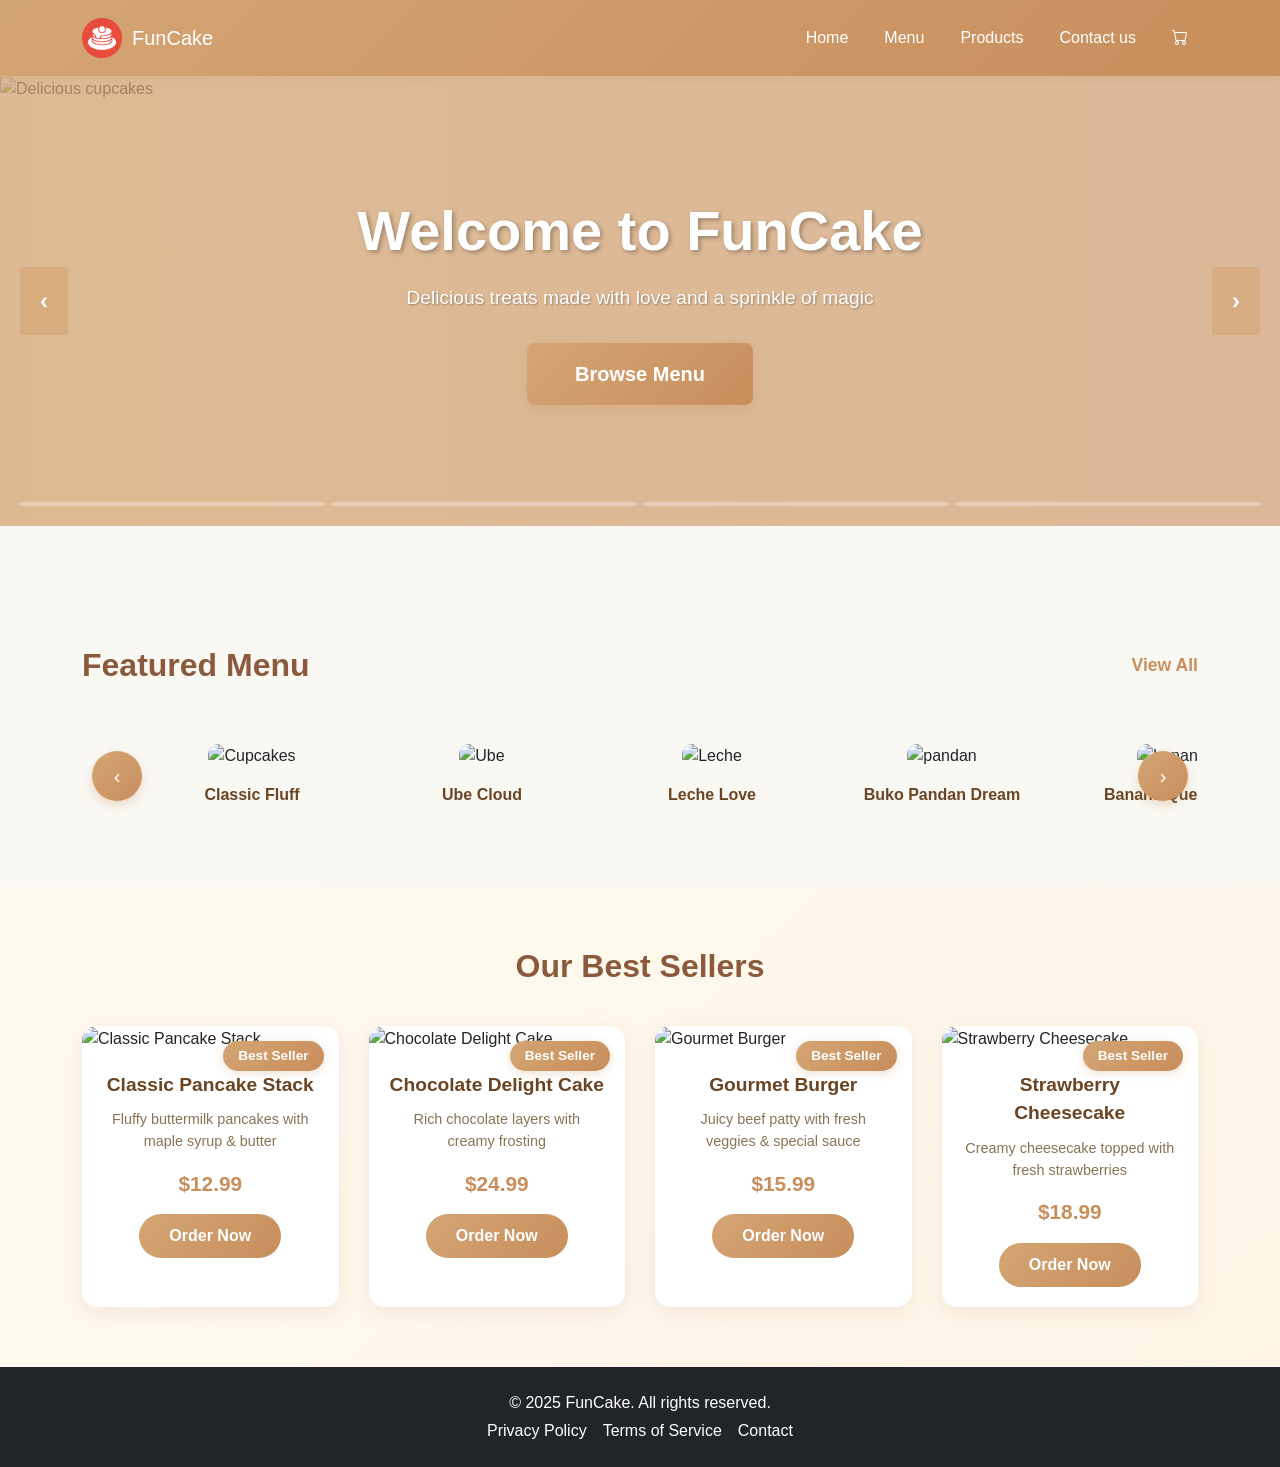
==== index.html @ 4bfc5a8a "Add files via upload" ====
<!DOCTYPE html>
<html lang="en">
  <head>
    <meta charset="UTF-8" />
    <meta name="viewport" content="width=device-width, initial-scale=1.0" />
    <title>FunCake</title>
    <link
      href="https://cdn.jsdelivr.net/npm/bootstrap@5.2.3/dist/css/bootstrap.min.css"
      rel="stylesheet"
      integrity="sha384-rbsA2VBKQhggwzxH7pPCaAqO46MgnOM80zW1RWuH61DGLwZJEdK2Kadq2F9CUG65"
      crossorigin="anonymous"
    />
    <link
      rel="stylesheet"
      href="https://cdn.jsdelivr.net/npm/bootstrap-icons/font/bootstrap-icons.css"
    />
    <style>
      html,
      body {
        height: 100%;
        margin: 0;
        font-family: "Segoe UI", Tahoma, Geneva, Verdana, sans-serif;
      }

      body {
        display: flex;
        flex-direction: column;
        background-color: #faf8f3;
      }

      .content-wrapper {
        flex: 1 0 auto;
      }

      footer {
        flex-shrink: 0;
      }

      nav {
        background: linear-gradient(135deg, #d4a574 0%, #c88e5c 100%);
        box-shadow: 0 2px 10px rgba(0, 0, 0, 0.1);
      }

      .nav-link {
        color: white;
        border-radius: 5px;
        border: 2px solid transparent;
        font-weight: 500;
      }

      .nav-link:hover {
        background-color: rgba(255, 255, 255, 0.2);
        border-color: rgba(255, 255, 255, 0.3);
        color: white;
      }

      /* Hero slideshow section */
      .hero-section {
        position: relative;
        width: 100%;
        overflow: hidden;
        margin-bottom: 60px;
      }

      .slideshow-container {
        position: relative;
        width: 100%;
        height: 450px;
        overflow: hidden;
      }

      .slide {
        display: none;
        width: 100%;
        height: 100%;
        position: relative;
      }

      .slide.active {
        display: block;
        animation: fadeIn 0.8s;
      }

      @keyframes fadeIn {
        from {
          opacity: 0;
        }
        to {
          opacity: 1;
        }
      }

      .slide img {
        width: 100%;
        height: 100%;
        object-fit: cover;
      }

      .slide-overlay {
        position: absolute;
        top: 0;
        left: 0;
        right: 0;
        bottom: 0;
        background: linear-gradient(
          to right,
          rgba(212, 165, 116, 0.75),
          rgba(200, 142, 92, 0.6)
        );
        display: flex;
        align-items: center;
        justify-content: center;
      }

      .slide-content {
        text-align: center;
        color: white;
        z-index: 10;
        max-width: 800px;
        padding: 20px;
      }

      .slide-content h1 {
        font-size: 3.5rem;
        font-weight: bold;
        margin-bottom: 20px;
        text-shadow: 2px 2px 4px rgba(0, 0, 0, 0.3);
      }

      .slide-content p {
        font-size: 1.2rem;
        margin-bottom: 30px;
        text-shadow: 1px 1px 2px rgba(0, 0, 0, 0.3);
      }

      .btn-pancake {
        background: linear-gradient(135deg, #d4a574 0%, #c88e5c 100%);
        border: none;
        color: white;
        font-weight: 600;
        transition: all 0.3s ease;
        box-shadow: 0 4px 15px rgba(200, 142, 92, 0.3);
      }

      .btn-pancake:hover {
        background: linear-gradient(135deg, #c88e5c 0%, #b67d4a 100%);
        transform: translateY(-2px);
        box-shadow: 0 6px 20px rgba(200, 142, 92, 0.4);
        color: white;
      }

      /* Progress bars at bottom */
      .progress-bars {
        position: absolute;
        bottom: 0;
        left: 0;
        right: 0;
        display: flex;
        gap: 8px;
        padding: 0 20px 20px;
        z-index: 20;
      }

      .progress-bar-item {
        flex: 1;
        height: 4px;
        background-color: rgba(255, 255, 255, 0.3);
        border-radius: 2px;
        overflow: hidden;
        cursor: pointer;
      }

      .progress-bar-fill {
        height: 100%;
        background-color: #d4a574;
        width: 0%;
        transition: width 0.1s linear;
      }

      .progress-bar-item.active .progress-bar-fill {
        animation: progressBar 5s linear;
      }

      @keyframes progressBar {
        from {
          width: 0%;
        }
        to {
          width: 100%;
        }
      }

      .progress-bar-item.completed .progress-bar-fill {
        width: 100%;
      }

      /* Navigation arrows */
      .prev,
      .next {
        cursor: pointer;
        position: absolute;
        top: 50%;
        transform: translateY(-50%);
        padding: 16px 20px;
        color: white;
        font-weight: bold;
        font-size: 24px;
        transition: 0.3s ease;
        user-select: none;
        background-color: rgba(212, 165, 116, 0.6);
        border: none;
        z-index: 15;
      }

      .prev {
        left: 20px;
        border-radius: 4px;
      }

      .next {
        right: 20px;
        border-radius: 4px;
      }

      .prev:hover,
      .next:hover {
        background-color: rgba(212, 165, 116, 0.9);
      }

      /* Featured Menu Section */
      .featured-menu {
        padding: 60px 0;
        background-color: #faf8f3;
      }

      .section-header {
        display: flex;
        justify-content: space-between;
        align-items: center;
        margin-bottom: 40px;
      }

      .section-header h2 {
        font-size: 2rem;
        font-weight: bold;
        margin: 0;
        color: #8b5a3c;
      }

      .view-all-link {
        color: #c88e5c;
        text-decoration: none;
        font-weight: 600;
        font-size: 1.1rem;
        transition: color 0.3s ease;
      }

      .view-all-link:hover {
        color: #d4a574;
        text-decoration: underline;
      }

      /* Menu carousel */
      .menu-carousel {
        position: relative;
        overflow: hidden;
        padding: 20px 60px;
      }

      .menu-items {
        display: flex;
        gap: 30px;
        transition: transform 0.5s ease;
        padding: 0 10px;
      }

      .menu-item {
        flex: 0 0 calc(20% - 24px);
        min-width: 200px;
        text-align: center;
      }

      .menu-item-image {
        width: 100%;
        height: 200px;
        object-fit: contain;
        margin-bottom: 15px;
        transition: transform 0.3s ease;
        border-radius: 10px;
      }

      .menu-item:hover .menu-item-image {
        transform: scale(1.05);
      }

      .menu-item-name {
        font-size: 1rem;
        font-weight: 600;
        color: #6b4423;
      }

      .carousel-nav {
        position: absolute;
        top: 50%;
        transform: translateY(-50%);
        background: linear-gradient(135deg, #d4a574 0%, #c88e5c 100%);
        color: white;
        border: none;
        border-radius: 50%;
        width: 50px;
        height: 50px;
        display: flex;
        align-items: center;
        justify-content: center;
        cursor: pointer;
        font-size: 20px;
        transition: all 0.3s;
        z-index: 10;
        box-shadow: 0 4px 10px rgba(200, 142, 92, 0.3);
      }

      .carousel-nav:hover {
        background: linear-gradient(135deg, #c88e5c 0%, #b67d4a 100%);
        transform: translateY(-50%) scale(1.1);
      }

      .carousel-prev {
        left: 10px;
      }

      .carousel-next {
        right: 10px;
      }

      /* Best Sellers Section */
      .best-sellers {
        padding: 60px 0;
        background: linear-gradient(135deg, #fff9f0 0%, #fef5e7 100%);
      }

      .best-sellers h2 {
        font-size: 2rem;
        font-weight: bold;
        color: #8b5a3c;
        margin-bottom: 40px;
      }

      .bestseller-grid {
        display: grid;
        grid-template-columns: repeat(4, 1fr);
        gap: 30px;
      }

      .bestseller-card {
        background: white;
        border-radius: 15px;
        overflow: hidden;
        box-shadow: 0 5px 20px rgba(139, 90, 60, 0.1);
        transition: all 0.3s ease;
        position: relative;
      }

      .bestseller-card:hover {
        transform: translateY(-10px);
        box-shadow: 0 10px 30px rgba(139, 90, 60, 0.2);
      }

      .bestseller-badge {
        position: absolute;
        top: 15px;
        right: 15px;
        background: linear-gradient(135deg, #d4a574 0%, #c88e5c 100%);
        color: white;
        padding: 5px 15px;
        border-radius: 20px;
        font-size: 0.85rem;
        font-weight: 600;
        z-index: 5;
        box-shadow: 0 2px 10px rgba(200, 142, 92, 0.3);
      }

      .bestseller-image {
        width: 100%;
        height: 250px;
        object-fit: cover;
      }

      .bestseller-info {
        padding: 20px;
        text-align: center;
      }

      .bestseller-name {
        font-size: 1.2rem;
        font-weight: 600;
        color: #6b4423;
        margin-bottom: 10px;
      }

      .bestseller-description {
        font-size: 0.9rem;
        color: #8b7355;
        margin-bottom: 15px;
      }

      .bestseller-price {
        font-size: 1.3rem;
        font-weight: bold;
        color: #c88e5c;
        margin-bottom: 15px;
      }

      .btn-order {
        background: linear-gradient(135deg, #d4a574 0%, #c88e5c 100%);
        border: none;
        color: white;
        padding: 10px 30px;
        border-radius: 25px;
        font-weight: 600;
        transition: all 0.3s ease;
      }

      .btn-order:hover {
        background: linear-gradient(135deg, #c88e5c 0%, #b67d4a 100%);
        transform: scale(1.05);
        color: white;
      }

      @media (max-width: 1200px) {
        .menu-item {
          flex: 0 0 calc(25% - 24px);
        }

        .bestseller-grid {
          grid-template-columns: repeat(2, 1fr);
        }
      }

      @media (max-width: 768px) {
        .menu-item {
          flex: 0 0 calc(50% - 24px);
        }

        .slide-content h1 {
          font-size: 2rem;
        }

        .bestseller-grid {
          grid-template-columns: 1fr;
        }
      }
    </style>
  </head>
  <body>
    <div class="content-wrapper">
      <!-- nav bar -->
      <nav class="navbar navbar-expand-lg bg-body-tertiary p-3">
        <div class="container">
          <div class="d-flex align-items-center">
            <img
              src="funcake-logo.png"
              alt="FunCake Logo"
              style="height: 40px; margin-right: 10px"
            />
            <a class="navbar-brand mb-0 h1 text-white" href="index.html"
              >FunCake</a
            >
          </div>
          <button
            class="navbar-toggler"
            type="button"
            data-bs-toggle="collapse"
            data-bs-target="#navbarNavAltMarkup"
            aria-controls="navbarNavAltMarkup"
            aria-expanded="false"
            aria-label="Toggle navigation"
          >
            <span class="navbar-toggler-icon"></span>
          </button>
          <div class="collapse navbar-collapse" id="navbarNavAltMarkup">
            <div class="navbar-nav ms-auto d-flex gap-3">
              <a
                class="nav-link active text-white"
                aria-current="page"
                href="index.html"
                >Home</a
              >
              <a class="nav-link text-white" href="menu.html">Menu</a>
              <a class="nav-link text-white" href="#">Products</a>
              <a class="nav-link text-white" href="#">Contact us</a>
              <a class="nav-link bi bi-cart" href="checkout.html"></a>
            </div>
          </div>
        </div>
      </nav>

      <!-- hero section with slideshow -->
      <section class="hero-section">
        <div class="slideshow-container">
          <div class="slide active">
            <img
              src="https://images.unsplash.com/photo-1578985545062-69928b1d9587?w=1600&h=450&fit=crop"
              alt="Delicious cupcakes"
            />
            <div class="slide-overlay">
              <div class="slide-content">
                <h1>Welcome to FunCake</h1>
                <p>Delicious treats made with love and a sprinkle of magic</p>
                <a href="#menu" class="btn btn-pancake btn-lg px-5 py-3"
                  >Browse Menu</a
                >
              </div>
            </div>
          </div>

          <div class="slide">
            <img
              src="https://images.unsplash.com/photo-1486427944299-d1955d23e34d?w=1600&h=450&fit=crop"
              alt="Beautiful cake"
            />
            <div class="slide-overlay">
              <div class="slide-content">
                <h1>Sweet Celebrations</h1>
                <p>Perfect cakes for every special moment in your life</p>
                <a href="#menu" class="btn btn-pancake btn-lg px-5 py-3"
                  >Order Now</a
                >
              </div>
            </div>
          </div>

          <div class="slide">
            <img
              src="https://images.unsplash.com/photo-1565958011703-44f9829ba187?w=1600&h=450&fit=crop"
              alt="Sweet treats"
            />
            <div class="slide-overlay">
              <div class="slide-content">
                <h1>Freshly Baked Daily</h1>
                <p>Discover our menu and find your next favorite bite</p>
                <a href="#menu" class="btn btn-pancake btn-lg px-5 py-3"
                  >Explore More</a
                >
              </div>
            </div>
          </div>

          <div class="slide">
            <img
              src="https://images.unsplash.com/photo-1614707267537-b85aaf00c4b7?w=1600&h=450&fit=crop"
              alt="Chocolate cake"
            />
            <div class="slide-overlay">
              <div class="slide-content">
                <h1>Indulge in Perfection</h1>
                <p>Premium ingredients, unforgettable flavors</p>
                <a href="#menu" class="btn btn-pancake btn-lg px-5 py-3"
                  >View Collection</a
                >
              </div>
            </div>
          </div>

          <!-- Navigation arrows -->
          <button class="prev" onclick="changeSlide(-1)">‹</button>
          <button class="next" onclick="changeSlide(1)">›</button>

          <!-- Progress bars -->
          <div class="progress-bars">
            <div class="progress-bar-item active" onclick="goToSlide(0)">
              <div class="progress-bar-fill"></div>
            </div>
            <div class="progress-bar-item" onclick="goToSlide(1)">
              <div class="progress-bar-fill"></div>
            </div>
            <div class="progress-bar-item" onclick="goToSlide(2)">
              <div class="progress-bar-fill"></div>
            </div>
            <div class="progress-bar-item" onclick="goToSlide(3)">
              <div class="progress-bar-fill"></div>
            </div>
          </div>
        </div>
      </section>

      <!-- Featured Menu Section -->
      <section class="featured-menu" id="menu">
        <div class="container">
          <div class="section-header">
            <h2>Featured Menu</h2>
            <a href="#" class="view-all-link">View All</a>
          </div>

          <div class="menu-carousel">
            <button
              class="carousel-nav carousel-prev"
              onclick="scrollMenuCarousel(-1)"
            >
              ‹
            </button>
            <button
              class="carousel-nav carousel-next"
              onclick="scrollMenuCarousel(1)"
            >
              ›
            </button>

            <div class="menu-items" id="menuItems">
              <div class="menu-item">
                <img
                  src="https://images.unsplash.com/photo-1597249637214-a85d31f434d6?ixlib=rb-4.1.0&ixid=M3wxMjA3fDB8MHxwaG90by1wYWdlfHx8fGVufDB8fHx8fA%3D%3D&w=300&h=300&fit=crop"
                  alt="Cupcakes"
                  class="menu-item-image"
                />
                <div class="menu-item-name">Classic Fluff</div>
              </div>

              <div class="menu-item">
                <img
                  src="https://deliciouslyrushed.com/wp-content/uploads/2024/03/stacked-ube-pancakes-with-ube-sauce.jpg"
                  alt="Ube"
                  class="menu-item-image"
                />
                <div class="menu-item-name">Ube Cloud</div>
              </div>

              <div class="menu-item">
                <img
                  src="https://images.pexels.com/photos/5865466/pexels-photo-5865466.jpeg"
                  alt="Leche"
                  class="menu-item-image"
                />
                <div class="menu-item-name">Leche Love</div>
              </div>

              <div class="menu-item">
                <img
                  src="https://images.pexels.com/photos/6802090/pexels-photo-6802090.jpeg?_gl=1*fgb988*_ga*NjczMzUxMzI5LjE3NTU3NzQyNDg.*_ga_8JE65Q40S6*czE3NjEyODE4MTkkbzUkZzEkdDE3NjEyODIyMTQkajU5JGwwJGgw&w=300&h=300&fit=crop"
                  alt="pandan"
                  class="menu-item-image"
                />
                <div class="menu-item-name">Buko Pandan Dream</div>
              </div>

              <div class="menu-item">
                <img
                  src="https://images.pexels.com/photos/7144977/pexels-photo-7144977.jpeg?_gl=1*mgyljw*_ga*NjczMzUxMzI5LjE3NTU3NzQyNDg.*_ga_8JE65Q40S6*czE3NjEyODE4MTkkbzUkZzEkdDE3NjEyODIzMDYkajQ0JGwwJGgw&w=300&h=300&fit=crop"
                  alt="banana"
                  class="menu-item-image"
                />
                <div class="menu-item-name">Banana Que Cake</div>
              </div>

              <div class="menu-item">
                <img
                  src="https://images.pexels.com/photos/7144893/pexels-photo-7144893.jpeg?_gl=1*1yf7g2a*_ga*NjczMzUxMzI5LjE3NTU3NzQyNDg.*_ga_8JE65Q40S6*czE3NjEyODE4MTkkbzUkZzEkdDE3NjEyODIzODgkajQ5JGwwJGgw&w=300&h=300&fit=crop"
                  alt="choco"
                  class="menu-item-image"
                />
                <div class="menu-item-name">Choco Pan</div>
              </div>

              <div class="menu-item">
                <img
                  src="https://images.pexels.com/photos/33853060/pexels-photo-33853060.jpeg?_gl=1*1xbv3md*_ga*NjczMzUxMzI5LjE3NTU3NzQyNDg.*_ga_8JE65Q40S6*czE3NjEyODE4MTkkbzUkZzEkdDE3NjEyODI0NjkkajMzJGwwJGgw&w=300&h=300&fit=crop"
                  alt="mango"
                  class="menu-item-image"
                />
                <div class="menu-item-name">Mango Float</div>
              </div>

              <div class="menu-item">
                <img
                  src="https://images.pexels.com/photos/6947305/pexels-photo-6947305.jpeg?_gl=1*1qynrow*_ga*NjczMzUxMzI5LjE3NTU3NzQyNDg.*_ga_8JE65Q40S6*czE3NjEyODE4MTkkbzUkZzEkdDE3NjEyODI3NjIkajI2JGwwJGgw&w=300&h=300&fit=crop"
                  alt="Drinks"
                  class="menu-item-image"
                />
                <div class="menu-item-name">Halo-Halo Cake</div>
              </div>
            </div>
          </div>
        </div>
      </section>

      <!-- Best Sellers Section -->
      <section class="best-sellers">
        <div class="container">
          <div class="text-center">
            <h2>Our Best Sellers</h2>
          </div>

          <div class="bestseller-grid">
            <div class="bestseller-card">
              <span class="bestseller-badge">Best Seller</span>
              <img
                src="https://images.unsplash.com/photo-1586985289688-ca3cf47d3e6e?w=400&h=300&fit=crop"
                alt="Classic Pancake Stack"
                class="bestseller-image"
              />
              <div class="bestseller-info">
                <div class="bestseller-name">Classic Pancake Stack</div>
                <div class="bestseller-description">
                  Fluffy buttermilk pancakes with maple syrup & butter
                </div>
                <div class="bestseller-price">$12.99</div>
                <button class="btn btn-order">Order Now</button>
              </div>
            </div>

            <div class="bestseller-card">
              <span class="bestseller-badge">Best Seller</span>
              <img
                src="https://images.unsplash.com/photo-1464305795204-6f5bbfc7fb81?w=400&h=300&fit=crop"
                alt="Chocolate Delight Cake"
                class="bestseller-image"
              />
              <div class="bestseller-info">
                <div class="bestseller-name">Chocolate Delight Cake</div>
                <div class="bestseller-description">
                  Rich chocolate layers with creamy frosting
                </div>
                <div class="bestseller-price">$24.99</div>
                <button class="btn btn-order">Order Now</button>
              </div>
            </div>

            <div class="bestseller-card">
              <span class="bestseller-badge">Best Seller</span>
              <img
                src="https://images.unsplash.com/photo-1603532648955-039310d9ed75?w=400&h=300&fit=crop"
                alt="Gourmet Burger"
                class="bestseller-image"
              />
              <div class="bestseller-info">
                <div class="bestseller-name">Gourmet Burger</div>
                <div class="bestseller-description">
                  Juicy beef patty with fresh veggies & special sauce
                </div>
                <div class="bestseller-price">$15.99</div>
                <button class="btn btn-order">Order Now</button>
              </div>
            </div>

            <div class="bestseller-card">
              <span class="bestseller-badge">Best Seller</span>
              <img
                src="https://images.unsplash.com/photo-1563805042-7684c019e1cb?w=400&h=300&fit=crop"
                alt="Strawberry Cheesecake"
                class="bestseller-image"
              />
              <div class="bestseller-info">
                <div class="bestseller-name">Strawberry Cheesecake</div>
                <div class="bestseller-description">
                  Creamy cheesecake topped with fresh strawberries
                </div>
                <div class="bestseller-price">$18.99</div>
                <button class="btn btn-order">Order Now</button>
              </div>
            </div>
          </div>
        </div>
      </section>
    </div>

    <!-- footer section -->
    <footer class="bg-dark text-white py-4">
      <div class="container text-center">
        <p class="mb-1">&copy; 2025 FunCake. All rights reserved.</p>
        <div class="d-flex justify-content-center gap-3">
          <a href="#" class="text-white text-decoration-none">Privacy Policy</a>
          <a href="#" class="text-white text-decoration-none"
            >Terms of Service</a
          >
          <a href="#" class="text-white text-decoration-none">Contact</a>
        </div>
      </div>
    </footer>

    <script
      src="https://cdn.jsdelivr.net/npm/bootstrap@5.2.3/dist/js/bootstrap.bundle.min.js"
      integrity="sha384-kenU1KFdBIe4zVF0s0G1M5b4hcpxyD9F7jL+jjXkk+Q2h455rYXK/7HAuoJl+0I4"
      crossorigin="anonymous"
    ></script>

    <script>
      // Hero slideshow
      let currentIndex = 0;
      const slides = document.querySelectorAll(".slide");
      const progressBars = document.querySelectorAll(".progress-bar-item");
      let autoSlideInterval;

      function showSlide(index) {
        if (index >= slides.length) {
          currentIndex = 0;
        } else if (index < 0) {
          currentIndex = slides.length - 1;
        } else {
          currentIndex = index;
        }

        slides.forEach((slide) => slide.classList.remove("active"));
        progressBars.forEach((bar, i) => {
          bar.classList.remove("active", "completed");
          if (i < currentIndex) {
            bar.classList.add("completed");
          }
        });

        slides[currentIndex].classList.add("active");
        progressBars[currentIndex].classList.add("active");
      }

      function changeSlide(direction) {
        showSlide(currentIndex + direction);
        resetAutoSlide();
      }

      function goToSlide(index) {
        showSlide(index);
        resetAutoSlide();
      }

      function autoSlide() {
        changeSlide(1);
      }

      function resetAutoSlide() {
        clearInterval(autoSlideInterval);
        autoSlideInterval = setInterval(autoSlide, 5000);
      }

      autoSlideInterval = setInterval(autoSlide, 5000);

      // Menu carousel
      let menuScrollPosition = 0;
      const menuItems = document.getElementById("menuItems");
      const menuItemWidth = 230;

      function scrollMenuCarousel(direction) {
        const maxScroll = menuItems.scrollWidth - menuItems.clientWidth;
        menuScrollPosition += direction * menuItemWidth * 2;

        if (menuScrollPosition < 0) {
          menuScrollPosition = 0;
        } else if (menuScrollPosition > maxScroll) {
          menuScrollPosition = maxScroll;
        }

        menuItems.style.transform = `translateX(-${menuScrollPosition}px)`;
      }
    </script>
  </body>
</html>
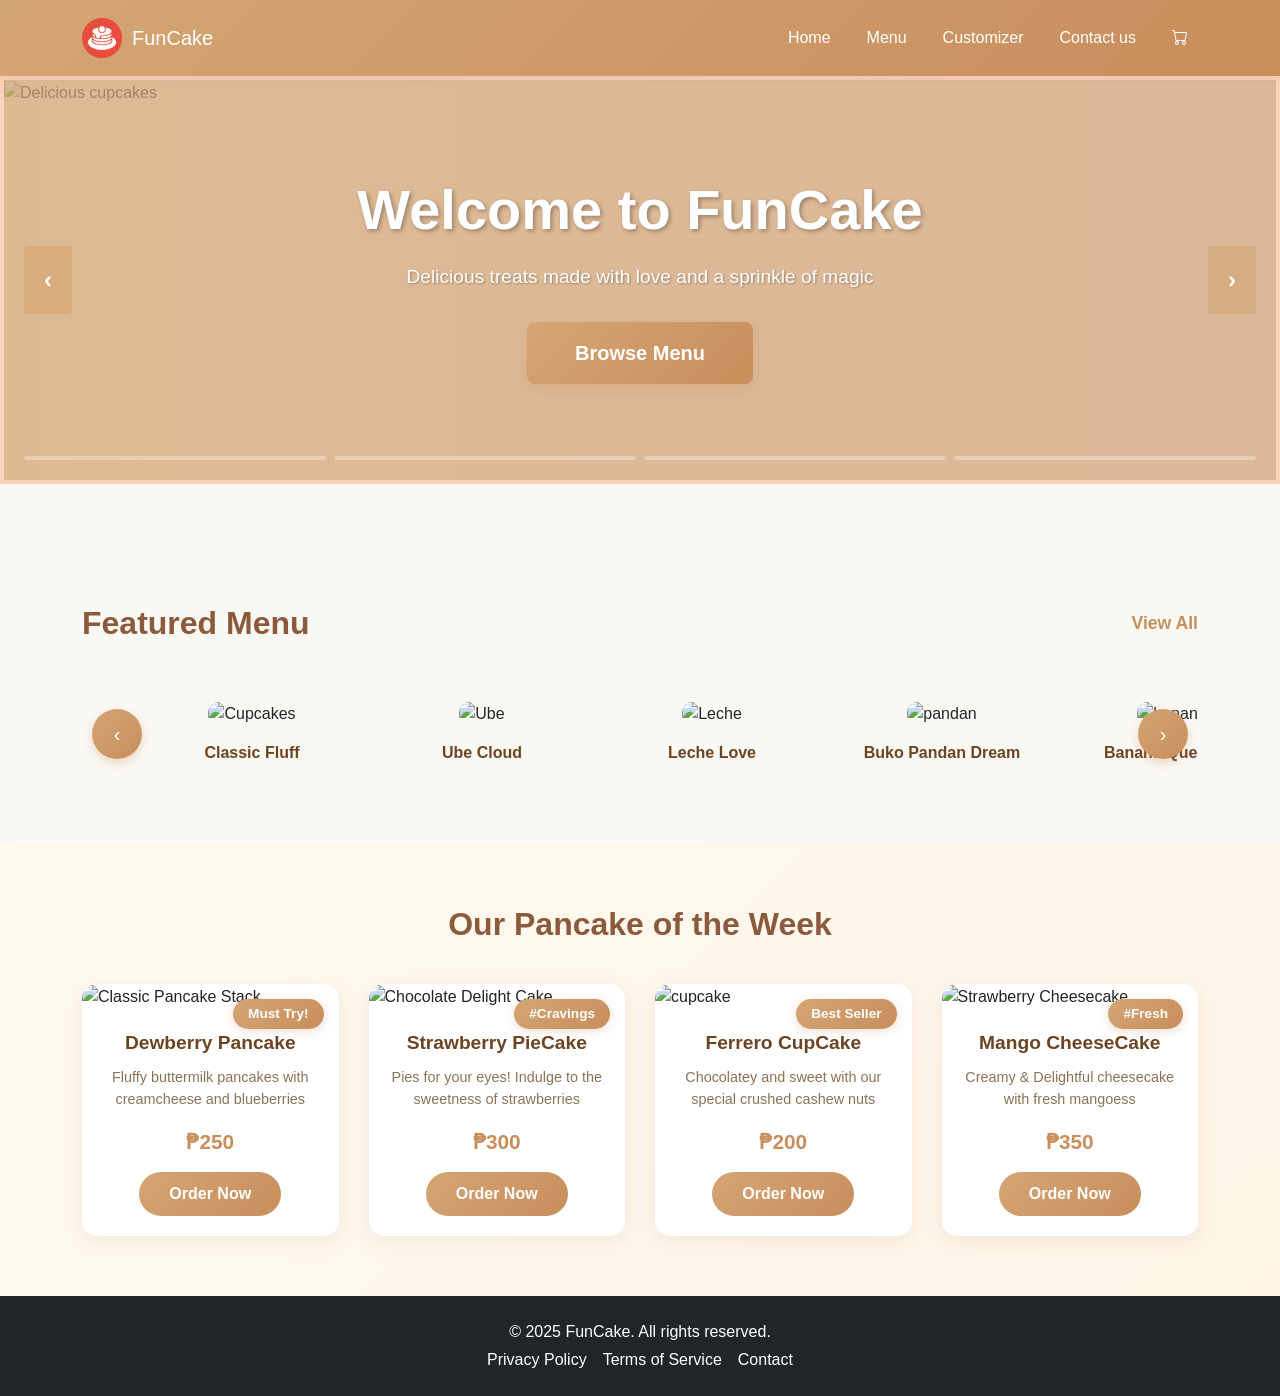
==== commit 0502dc83: "Add files via upload login and createaccount not yet done. need to change prices in customizer. need" ====
--- a/index.html
+++ b/index.html
@@ -60,12 +60,13 @@
         width: 100%;
         overflow: hidden;
         margin-bottom: 60px;
+        border: 4px solid rgba(255, 94, 0, 0.24);
       }
 
       .slideshow-container {
         position: relative;
         width: 100%;
-        height: 450px;
+        height: 400px;
         overflow: hidden;
       }
 
@@ -486,7 +487,9 @@
                 >Home</a
               >
               <a class="nav-link text-white" href="menu.html">Menu</a>
-              <a class="nav-link text-white" href="#">Products</a>
+              <a class="nav-link text-white" href="customizer.html"
+                >Customizer</a
+              >
               <a class="nav-link text-white" href="#">Contact us</a>
               <a class="nav-link bi bi-cart" href="checkout.html"></a>
             </div>
@@ -686,40 +689,40 @@
       <section class="best-sellers">
         <div class="container">
           <div class="text-center">
-            <h2>Our Best Sellers</h2>
+            <h2>Our Pancake of the Week</h2>
           </div>
 
           <div class="bestseller-grid">
             <div class="bestseller-card">
-              <span class="bestseller-badge">Best Seller</span>
+              <span class="bestseller-badge">Must Try!</span>
               <img
-                src="https://images.unsplash.com/photo-1586985289688-ca3cf47d3e6e?w=400&h=300&fit=crop"
+                src="https://images.pexels.com/photos/236804/pexels-photo-236804.jpeg?_gl=1*1b4y30a*_ga*NjczMzUxMzI5LjE3NTU3NzQyNDg.*_ga_8JE65Q40S6*czE3NjEzMDg3NzgkbzckZzEkdDE3NjEzMDg3OTEkajQ3JGwwJGgw&w=400&h=300&fit=crop"
                 alt="Classic Pancake Stack"
                 class="bestseller-image"
               />
               <div class="bestseller-info">
-                <div class="bestseller-name">Classic Pancake Stack</div>
+                <div class="bestseller-name">Dewberry Pancake</div>
                 <div class="bestseller-description">
-                  Fluffy buttermilk pancakes with maple syrup & butter
+                  Fluffy buttermilk pancakes with creamcheese and blueberries
                 </div>
-                <div class="bestseller-price">$12.99</div>
+                <div class="bestseller-price">₱250</div>
                 <button class="btn btn-order">Order Now</button>
               </div>
             </div>
 
             <div class="bestseller-card">
-              <span class="bestseller-badge">Best Seller</span>
+              <span class="bestseller-badge">#Cravings</span>
               <img
                 src="https://images.unsplash.com/photo-1464305795204-6f5bbfc7fb81?w=400&h=300&fit=crop"
                 alt="Chocolate Delight Cake"
                 class="bestseller-image"
               />
               <div class="bestseller-info">
-                <div class="bestseller-name">Chocolate Delight Cake</div>
+                <div class="bestseller-name">Strawberry PieCake</div>
                 <div class="bestseller-description">
-                  Rich chocolate layers with creamy frosting
+                  Pies for your eyes! Indulge to the sweetness of strawberries
                 </div>
-                <div class="bestseller-price">$24.99</div>
+                <div class="bestseller-price">₱300</div>
                 <button class="btn btn-order">Order Now</button>
               </div>
             </div>
@@ -728,32 +731,32 @@
               <span class="bestseller-badge">Best Seller</span>
               <img
                 src="https://images.unsplash.com/photo-1603532648955-039310d9ed75?w=400&h=300&fit=crop"
-                alt="Gourmet Burger"
+                alt="cupcake"
                 class="bestseller-image"
               />
               <div class="bestseller-info">
-                <div class="bestseller-name">Gourmet Burger</div>
+                <div class="bestseller-name">Ferrero CupCake</div>
                 <div class="bestseller-description">
-                  Juicy beef patty with fresh veggies & special sauce
+                  Chocolatey and sweet with our special crushed cashew nuts
                 </div>
-                <div class="bestseller-price">$15.99</div>
+                <div class="bestseller-price">₱200</div>
                 <button class="btn btn-order">Order Now</button>
               </div>
             </div>
 
             <div class="bestseller-card">
-              <span class="bestseller-badge">Best Seller</span>
+              <span class="bestseller-badge">#Fresh</span>
               <img
-                src="https://images.unsplash.com/photo-1563805042-7684c019e1cb?w=400&h=300&fit=crop"
+                src="https://images.pexels.com/photos/15399403/pexels-photo-15399403.jpeg?_gl=1*1dmiyk0*_ga*NjczMzUxMzI5LjE3NTU3NzQyNDg.*_ga_8JE65Q40S6*czE3NjEzMDg3NzgkbzckZzEkdDE3NjEzMDkzOTMkajE1JGwwJGgw&w=400&h=300&fit=crop"
                 alt="Strawberry Cheesecake"
                 class="bestseller-image"
               />
               <div class="bestseller-info">
-                <div class="bestseller-name">Strawberry Cheesecake</div>
+                <div class="bestseller-name">Mango CheeseCake</div>
                 <div class="bestseller-description">
-                  Creamy cheesecake topped with fresh strawberries
+                  Creamy & Delightful cheesecake with fresh mangoess
                 </div>
-                <div class="bestseller-price">$18.99</div>
+                <div class="bestseller-price">₱350</div>
                 <button class="btn btn-order">Order Now</button>
               </div>
             </div>
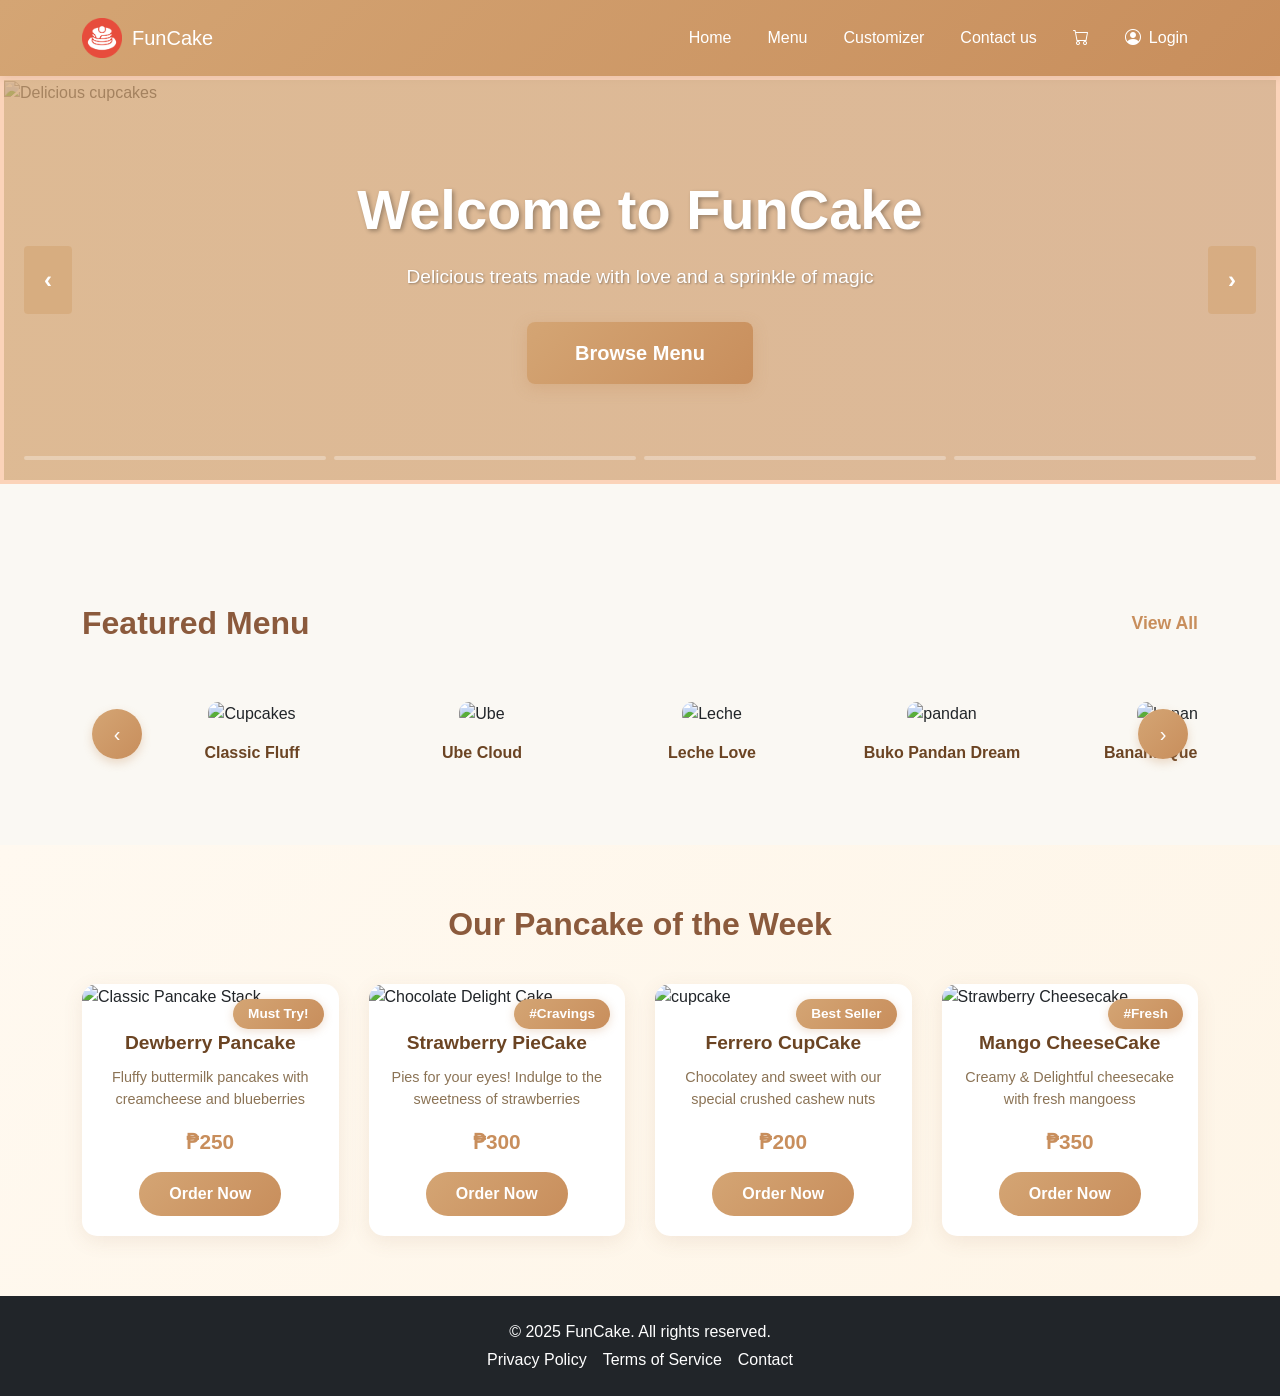
==== commit 0a0745fc: "Add files via upload" ====
--- a/index.html
+++ b/index.html
@@ -480,18 +480,21 @@
           </button>
           <div class="collapse navbar-collapse" id="navbarNavAltMarkup">
             <div class="navbar-nav ms-auto d-flex gap-3">
-              <a
-                class="nav-link active text-white"
-                aria-current="page"
-                href="index.html"
-                >Home</a
-              >
+              <a class="nav-link text-white active" href="index.html">Home</a>
               <a class="nav-link text-white" href="menu.html">Menu</a>
               <a class="nav-link text-white" href="customizer.html"
                 >Customizer</a
               >
-              <a class="nav-link text-white" href="#">Contact us</a>
-              <a class="nav-link bi bi-cart" href="checkout.html"></a>
+              <a class="nav-link text-white" href="contactus.html"
+                >Contact us</a
+              >
+              <a
+                class="nav-link bi bi-cart text-white"
+                href="checkout.html"
+              ></a>
+              <a class="nav-link text-white" href="login.html"
+                ><i class="bi bi-person-circle me-2"></i>Login</a
+              >
             </div>
           </div>
         </div>
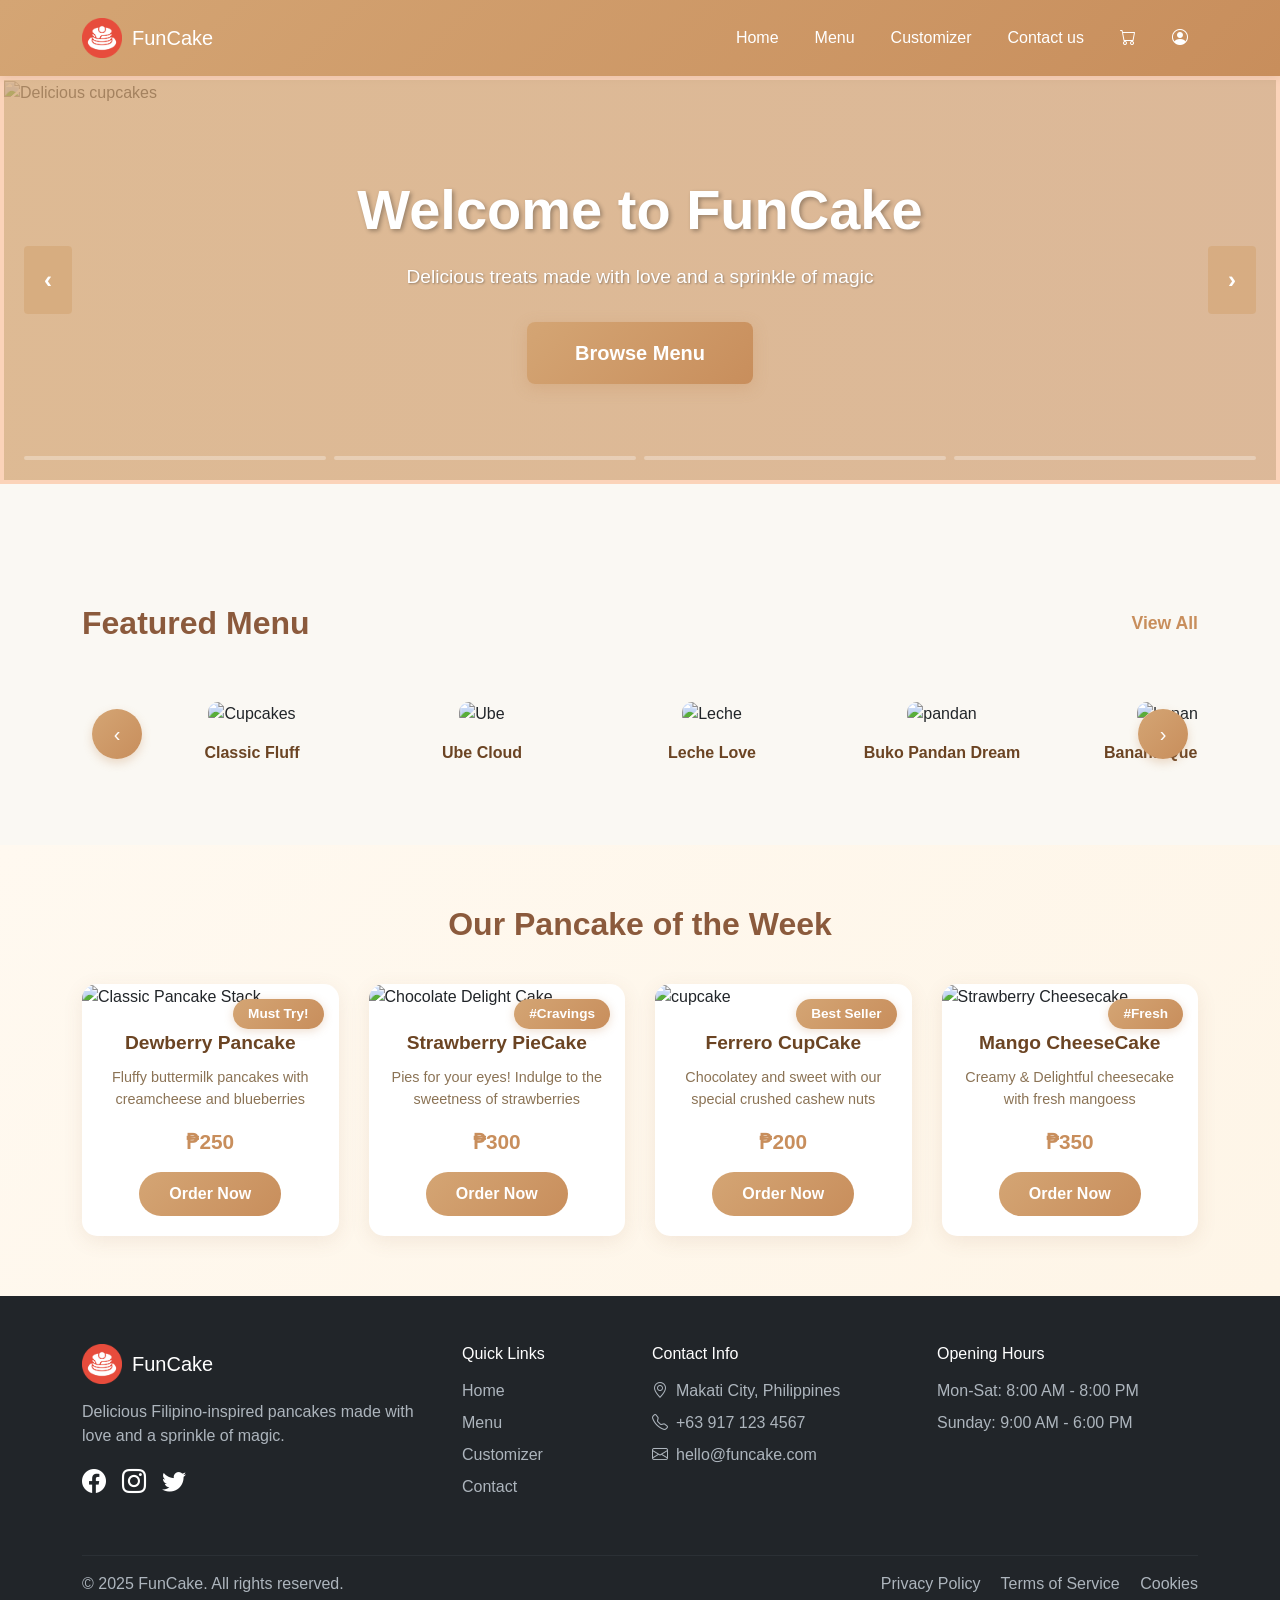
==== commit 8a8fc98f: "Add files via upload" ====
--- a/index.html
+++ b/index.html
@@ -480,21 +480,18 @@
           </button>
           <div class="collapse navbar-collapse" id="navbarNavAltMarkup">
             <div class="navbar-nav ms-auto d-flex gap-3">
-              <a class="nav-link text-white active" href="index.html">Home</a>
+              <a class="nav-link text-white" href="index.html">Home</a>
               <a class="nav-link text-white" href="menu.html">Menu</a>
               <a class="nav-link text-white" href="customizer.html"
                 >Customizer</a
               >
-              <a class="nav-link text-white" href="contactus.html"
-                >Contact us</a
-              >
-              <a
-                class="nav-link bi bi-cart text-white"
-                href="checkout.html"
-              ></a>
-              <a class="nav-link text-white" href="login.html"
-                ><i class="bi bi-person-circle me-2"></i>Login</a
-              >
+              <a class="nav-link text-white" href="contactus.html">Contact us</a>
+              <a class="nav-link bi bi-cart text-white" href="checkout.html" style="position: relative">
+                <span class="cart-badge" id="cartBadge" style="display: none">0</span>
+                  </a>
+                  <a class="nav-link text-white" href="#" id="accountLink" style="position: relative">
+                    <i class="bi bi-person-circle"></i>
+                  </a>
             </div>
           </div>
         </div>
@@ -769,15 +766,61 @@
     </div>
 
     <!-- footer section -->
-    <footer class="bg-dark text-white py-4">
-      <div class="container text-center">
-        <p class="mb-1">&copy; 2025 FunCake. All rights reserved.</p>
-        <div class="d-flex justify-content-center gap-3">
-          <a href="#" class="text-white text-decoration-none">Privacy Policy</a>
-          <a href="#" class="text-white text-decoration-none"
-            >Terms of Service</a
-          >
-          <a href="#" class="text-white text-decoration-none">Contact</a>
+    <footer class="bg-dark text-white py-5">
+      <div class="container">
+        <div class="row">
+          <div class="col-md-4 mb-4">
+            <div class="d-flex align-items-center mb-3">
+              <img src="funcake-logo.png" alt="FunCake Logo" style="height: 40px; margin-right: 10px" />
+              <h5 class="mb-0 text-white">FunCake</h5>
+            </div>
+            <p style="color: #adb5bd">Delicious Filipino-inspired pancakes made with love and a sprinkle of magic.</p>
+            <div class="d-flex gap-3">
+              <a href="#" class="text-white" style="font-size: 1.5rem"><i class="bi bi-facebook"></i></a>
+              <a href="#" class="text-white" style="font-size: 1.5rem"><i class="bi bi-instagram"></i></a>
+              <a href="#" class="text-white" style="font-size: 1.5rem"><i class="bi bi-twitter"></i></a>
+            </div>
+          </div>
+          
+          <div class="col-md-2 mb-4">
+            <h6 class="text-white mb-3">Quick Links</h6>
+            <ul class="list-unstyled">
+              <li class="mb-2"><a href="index.html" class="text-decoration-none" style="color: #adb5bd">Home</a></li>
+              <li class="mb-2"><a href="menu.html" class="text-decoration-none" style="color: #adb5bd">Menu</a></li>
+              <li class="mb-2"><a href="customizer.html" class="text-decoration-none" style="color: #adb5bd">Customizer</a></li>
+              <li class="mb-2"><a href="contactus.html" class="text-decoration-none" style="color: #adb5bd">Contact</a></li>
+            </ul>
+          </div>
+          
+          <div class="col-md-3 mb-4">
+            <h6 class="text-white mb-3">Contact Info</h6>
+            <ul class="list-unstyled" style="color: #adb5bd">
+              <li class="mb-2"><i class="bi bi-geo-alt me-2"></i>Makati City, Philippines</li>
+              <li class="mb-2"><i class="bi bi-telephone me-2"></i>+63 917 123 4567</li>
+              <li class="mb-2"><i class="bi bi-envelope me-2"></i>hello@funcake.com</li>
+            </ul>
+          </div>
+          
+          <div class="col-md-3 mb-4">
+            <h6 class="text-white mb-3">Opening Hours</h6>
+            <ul class="list-unstyled" style="color: #adb5bd">
+              <li class="mb-2">Mon-Sat: 8:00 AM - 8:00 PM</li>
+              <li class="mb-2">Sunday: 9:00 AM - 6:00 PM</li>
+            </ul>
+          </div>
+        </div>
+        
+        <hr style="border-color: #495057">
+        
+        <div class="row">
+          <div class="col-md-6 text-center text-md-start mb-2">
+            <p class="mb-0" style="color: #adb5bd">&copy; 2025 FunCake. All rights reserved.</p>
+          </div>
+          <div class="col-md-6 text-center text-md-end">
+            <a href="#" class="text-decoration-none me-3" style="color: #adb5bd">Privacy Policy</a>
+            <a href="#" class="text-decoration-none me-3" style="color: #adb5bd">Terms of Service</a>
+            <a href="#" class="text-decoration-none" style="color: #adb5bd">Cookies</a>
+          </div>
         </div>
       </div>
     </footer>
@@ -854,6 +897,19 @@
 
         menuItems.style.transform = `translateX(-${menuScrollPosition}px)`;
       }
+
+
+
+
+      // added acript
+      const accountLink = document.getElementById("accountLink");
+      if (localStorage.getItem("funcakeLoggedIn") === "true") {
+        accountLink.href = "account.html";
+        accountLink.title = "My Account";
+      } else {
+        accountLink.href = "login.html";
+        accountLink.title = "Login";
+      }
     </script>
   </body>
 </html>
